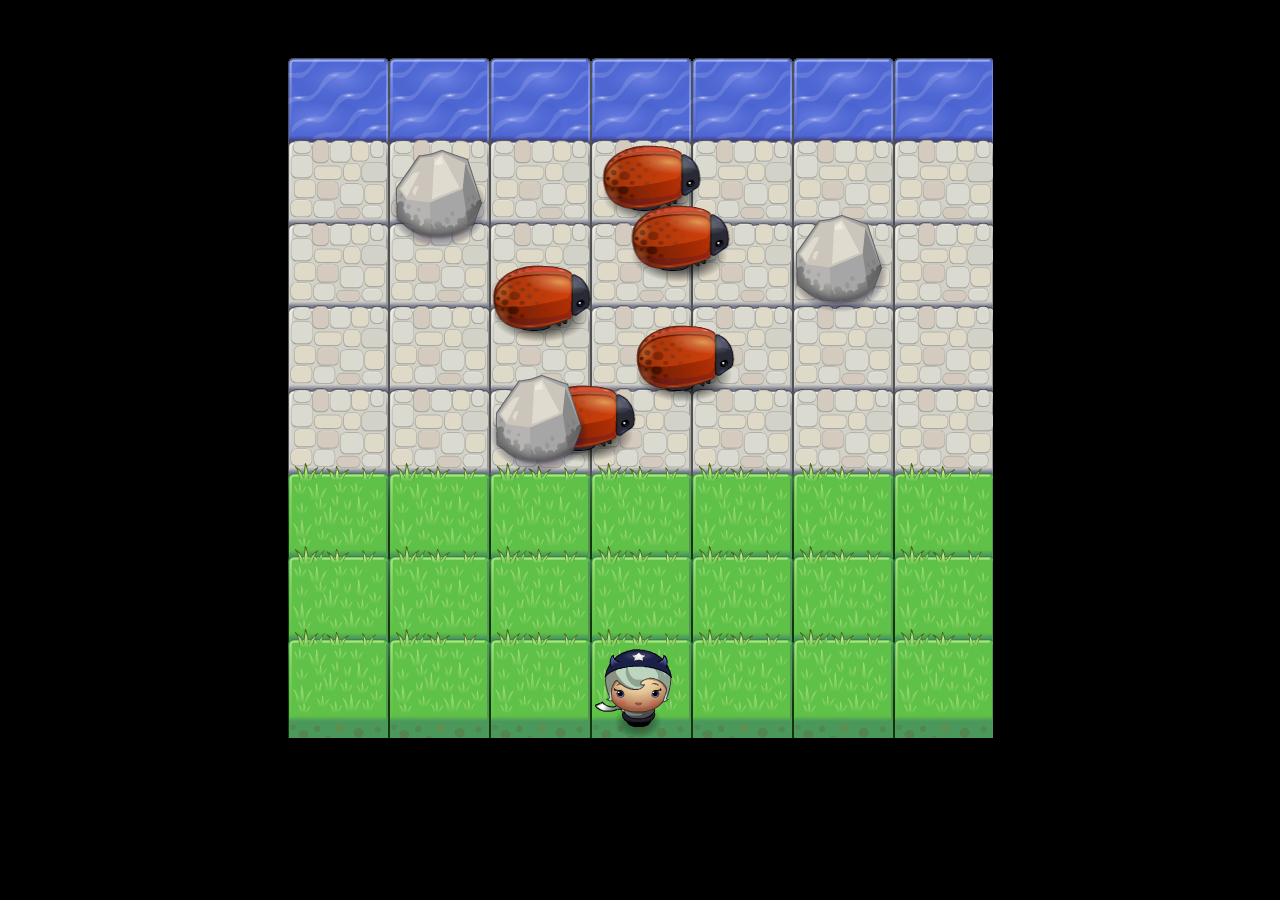
==== index.html @ 8802258e "Game ready for submittal. Collisions, safety rocks, and reset button all added." ====
<!DOCTYPE html>
<html>

<head>
    <meta charset="UTF-8">
    <title>Effective JavaScript: Frogger</title>
    <link rel="stylesheet" href="css/style.css">

</head>

<body>
    <div id='win' class="winnerBox">You won!
        <button id='playAgain'>Click to Play Again</button>
    </div>
    <script src="http://code.jquery.com/jquery-1.11.0.min.js" charset="utf-8"></script>
    <script src="js/resources.js"></script>
    <script src="js/app.js"></script>
    <script src="js/engine.js"></script>
</body>

</html>
---- css/style.css ----
body {
    text-align: center;
    background-color: black;
}
div {
    position: absolute;
    top: 30%;
    left: 50%;
    width: 16em;
    height: 5em;
    margin-top: -2.5em;
    /*set to a negative number 1/2 of your height*/

    margin-left: -8em;
    /*set to a negative number 1/2 of your width*/

    border: 3px solid black;
    background-color: gray;
    opacity: 0.9;
    border-radius: 10px;
}
#winner {
    font-size: 1.5em;
}
button {
    position: absolute;
    top: 30%;
    left: 18%;
    background: #68B25B;
    box-shadow: 0 3px 0 0 #6A845F;
    color: #fff;
    outline: none;
    cursor: pointer;
    text-shadow: 0 1px #6A845F;
    display: block;
    font-size: 16px;
    line-height: 40px;
}
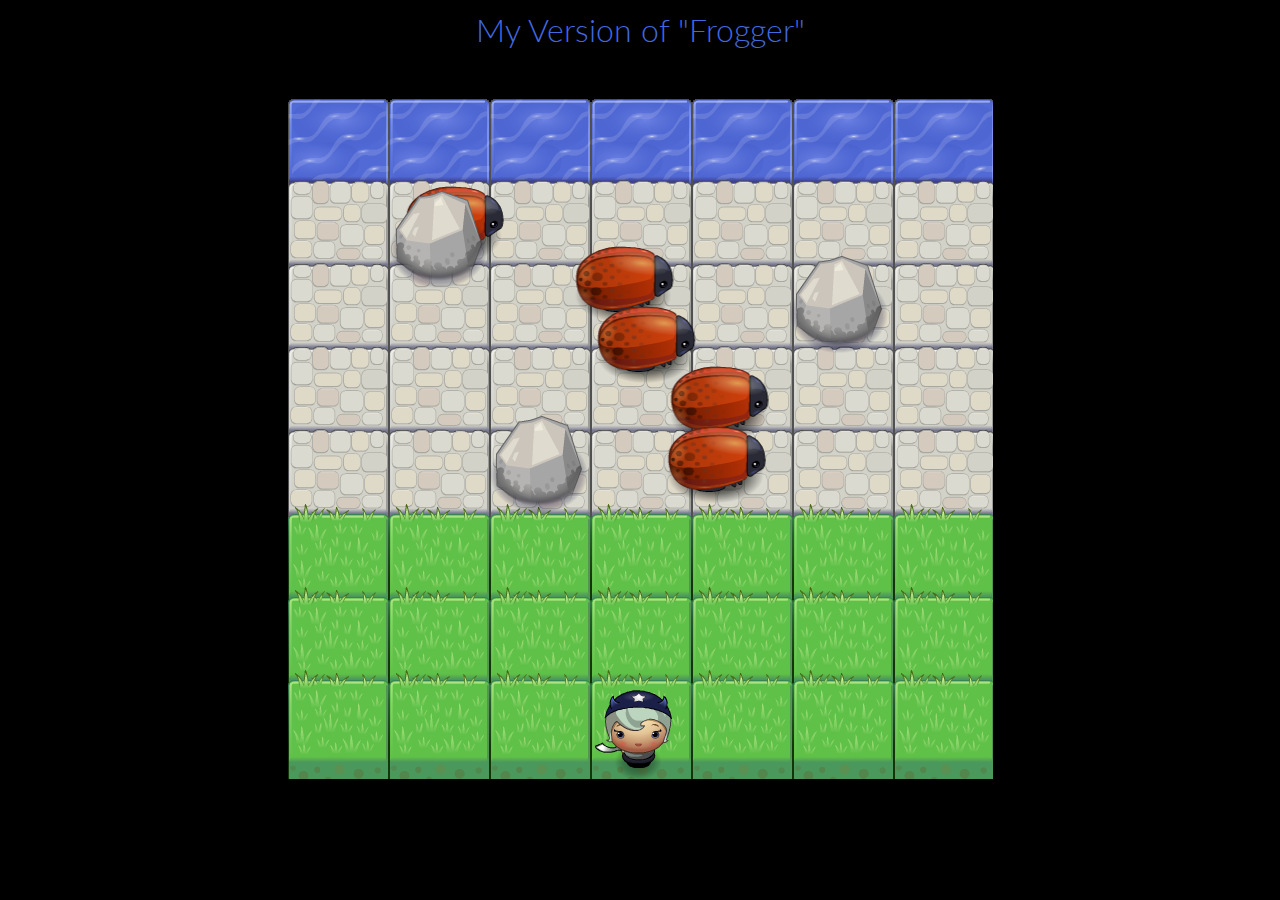
==== commit 8c939537: "Edit code per 2nd review suggestions 1/21/16." ====
--- a/index.html
+++ b/index.html
@@ -5,10 +5,13 @@
     <meta charset="UTF-8">
     <title>Effective JavaScript: Frogger</title>
     <link rel="stylesheet" href="css/style.css">
+    <link rel="stylesheet" href='https://fonts.googleapis.com/css?family=Lato:100,300'>
 
 </head>
 
 <body>
+    <div id="title">My Version of "Frogger"</div>
+
     <div id='win' class="winnerBox">You won!
         <button id='playAgain'>Click to Play Again</button>
     </div>
--- a/css/style.css
+++ b/css/style.css
@@ -1,8 +1,19 @@
+* {
+    font-family: 'Lato', sans-serif;
+    font-weight: 300;
+}
 body {
     text-align: center;
     background-color: black;
 }
-div {
+#title {
+  font-size: 2em;
+  position: relative;
+  color: royalblue;
+  margin-top: 10px;
+
+}
+#win {
     position: absolute;
     top: 30%;
     left: 50%;
@@ -25,7 +36,7 @@
 button {
     position: absolute;
     top: 30%;
-    left: 18%;
+    left: 25%;
     background: #68B25B;
     box-shadow: 0 3px 0 0 #6A845F;
     color: #fff;
